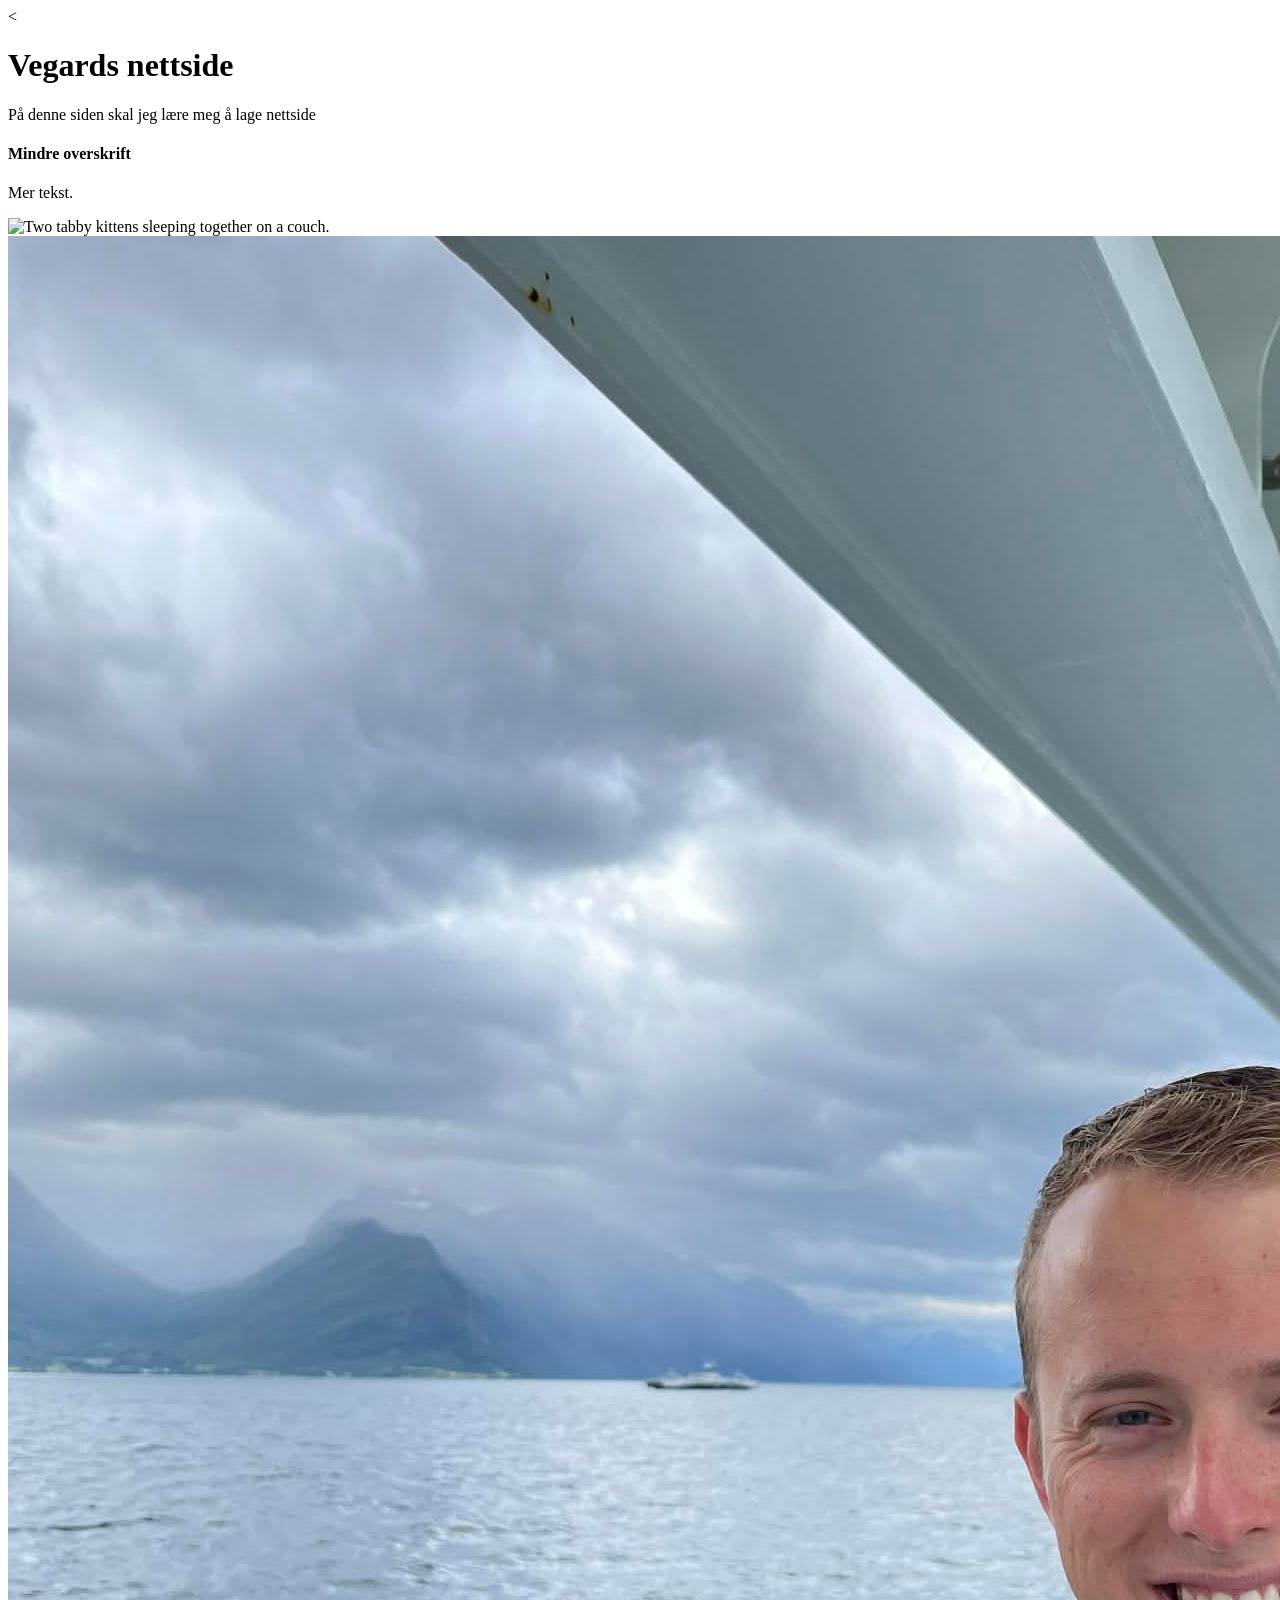
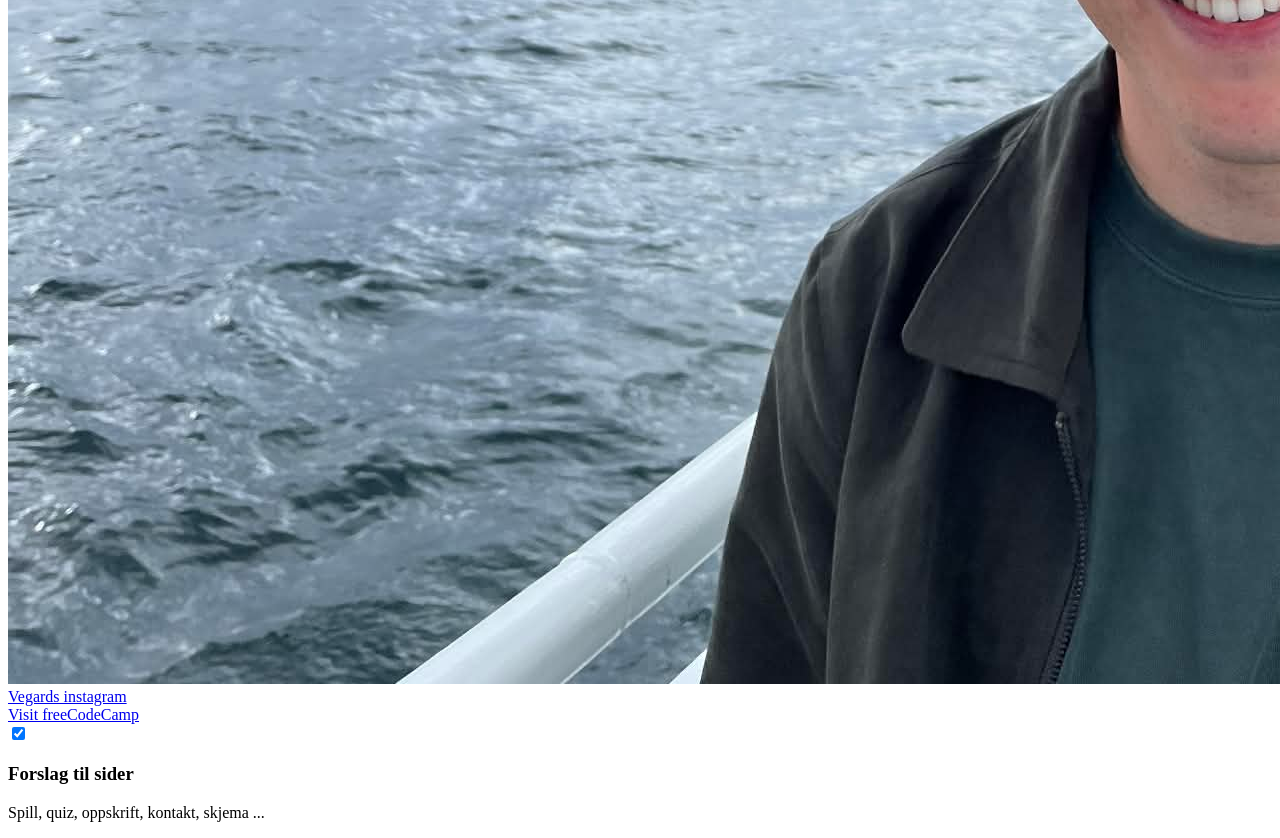
==== index.html @ a7f0895a "Add image of Vegard Aarbø to index.html" ====
<!DOCTYPE html>
<html>
<head>
  <title>Min nettside</title>
  <<link rel="icon" type="image/x-icon" href="/favicon.ico" />
  <link rel="preconnect" href="https://fonts.googleapis.com" />
</head>
<body>
  <h1>Vegards nettside</h1>
  <p>På denne siden skal jeg lære meg å lage nettside</p>
  <h4>Mindre overskrift</h4>
  <p>Mer tekst.</p>
  <img src="https://cdn.freecodecamp.org/curriculum/cat-photo-app/cats.jpg" alt="Two tabby kittens sleeping together on a couch." /> <br>
  <img src= "/Bilde_Vegard_Aarbø.jpg" alt="Bilde av Vegard Aarbø">

  <a href="https://www.instagram.com/vegardaarbo/" target="_blank" >Vegards instagram</a> <br>
  <a href="https://www.freecodecamp.org" target="_blank">Visit freeCodeCamp</a> <br>
  <input type="checkbox" checked> <br>
  <h3>Forslag til sider</h3>
  <p>Spill, quiz, oppskrift, kontakt, skjema ...</p>

  
</body>
</html>
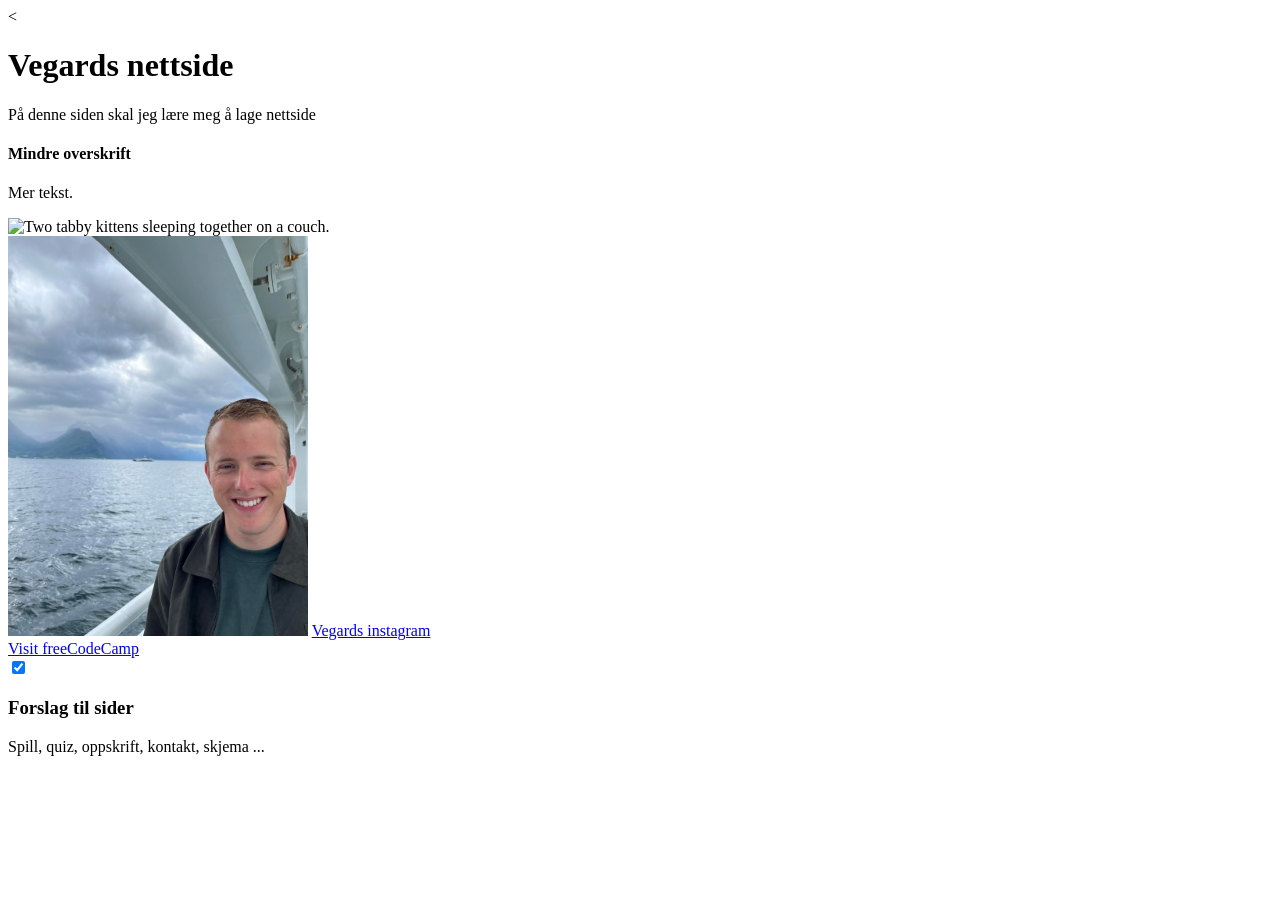
==== commit 44bd92e3: "Update index.html" ====
--- a/index.html
+++ b/index.html
@@ -11,7 +11,7 @@
   <h4>Mindre overskrift</h4>
   <p>Mer tekst.</p>
   <img src="https://cdn.freecodecamp.org/curriculum/cat-photo-app/cats.jpg" alt="Two tabby kittens sleeping together on a couch." /> <br>
-  <img src= "/Bilde_Vegard_Aarbø.jpg" alt="Bilde av Vegard Aarbø">
+  <img src= "/Bilde_Vegard_Aarbø.jpg" alt="Bilde av Vegard Aarbø" width = "300">
 
   <a href="https://www.instagram.com/vegardaarbo/" target="_blank" >Vegards instagram</a> <br>
   <a href="https://www.freecodecamp.org" target="_blank">Visit freeCodeCamp</a> <br>
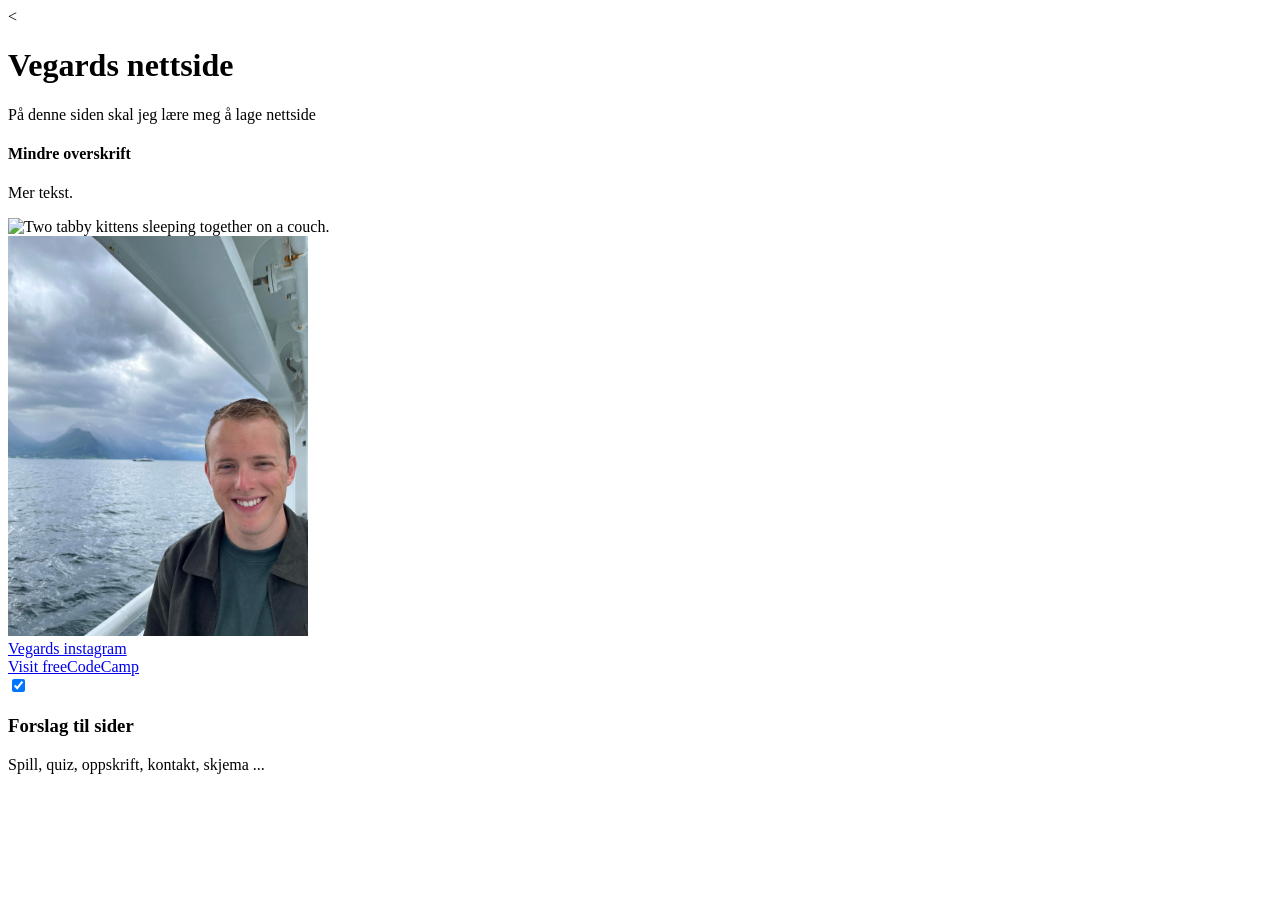
==== commit fea8cf55: "Fix formatting of image tag in index.html" ====
--- a/index.html
+++ b/index.html
@@ -11,7 +11,7 @@
   <h4>Mindre overskrift</h4>
   <p>Mer tekst.</p>
   <img src="https://cdn.freecodecamp.org/curriculum/cat-photo-app/cats.jpg" alt="Two tabby kittens sleeping together on a couch." /> <br>
-  <img src= "/Bilde_Vegard_Aarbø.jpg" alt="Bilde av Vegard Aarbø" width = "300">
+  <img src= "/Bilde_Vegard_Aarbø.jpg" alt="Bilde av Vegard Aarbø" width = "300"> <br>
 
   <a href="https://www.instagram.com/vegardaarbo/" target="_blank" >Vegards instagram</a> <br>
   <a href="https://www.freecodecamp.org" target="_blank">Visit freeCodeCamp</a> <br>
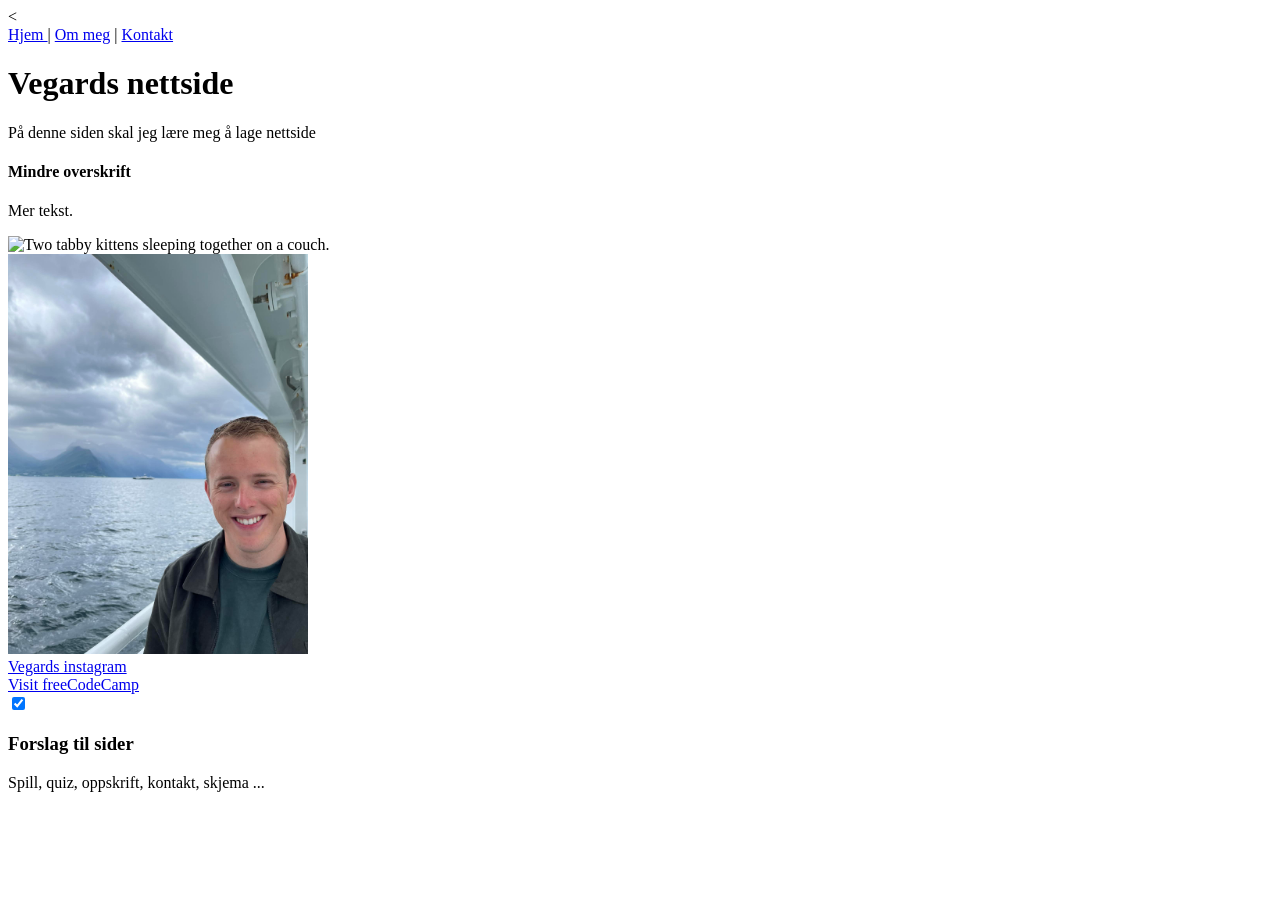
==== commit a79a8a67: "Add navigation links to index.html" ====
--- a/index.html
+++ b/index.html
@@ -6,6 +6,13 @@
   <link rel="preconnect" href="https://fonts.googleapis.com" />
 </head>
 <body>
+  <nav>
+  <a href="index.html">Hjem </a> |
+  <a href="om.html">Om meg</a> |
+  <a href="kontakt.html">Kontakt</a>
+  </nav> 
+  
+  
   <h1>Vegards nettside</h1>
   <p>På denne siden skal jeg lære meg å lage nettside</p>
   <h4>Mindre overskrift</h4>
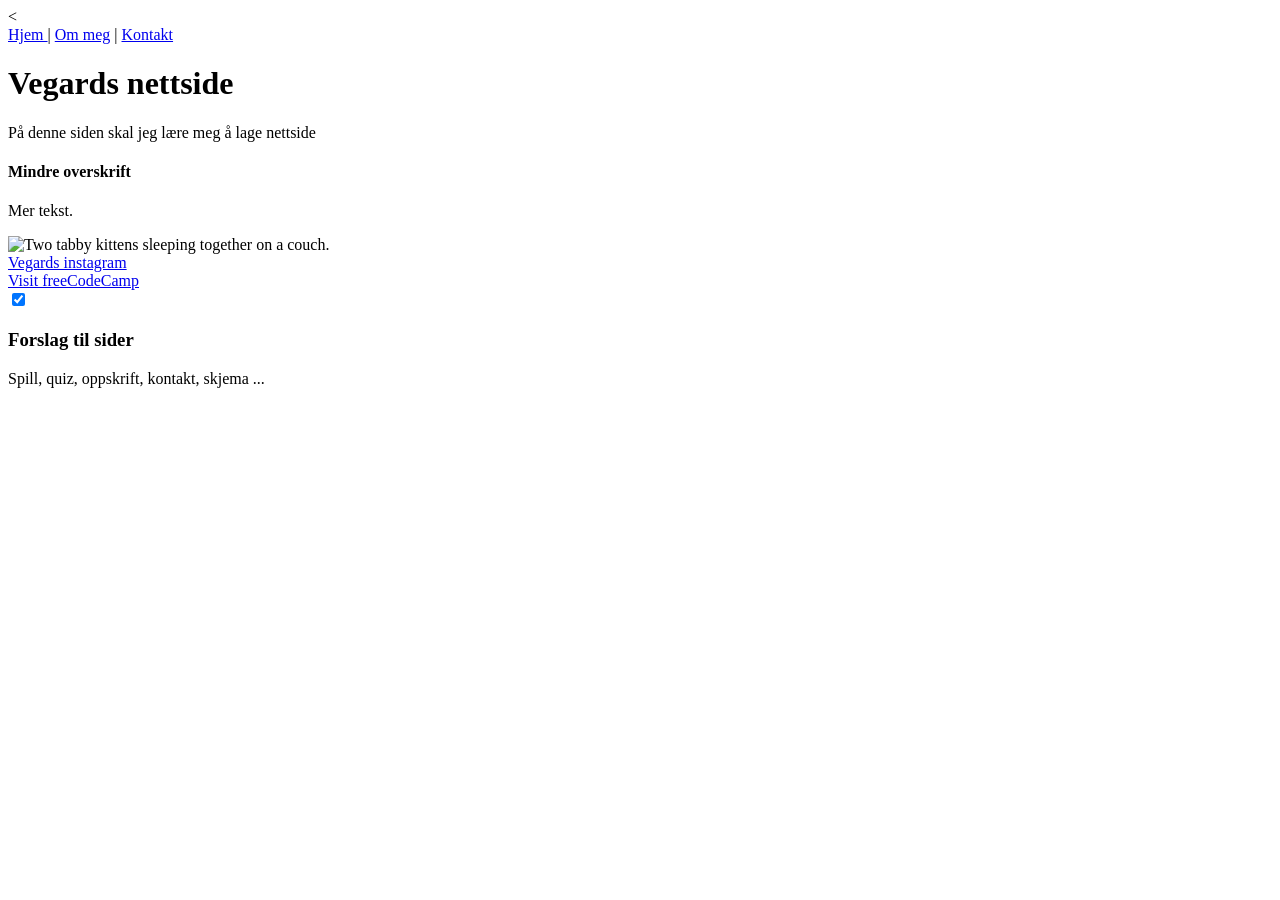
==== commit 8ea13eae: "Remove image of Vegard Aarbø Removed an image of Vegard Aarbø from the page." ====
--- a/index.html
+++ b/index.html
@@ -18,7 +18,7 @@
   <h4>Mindre overskrift</h4>
   <p>Mer tekst.</p>
   <img src="https://cdn.freecodecamp.org/curriculum/cat-photo-app/cats.jpg" alt="Two tabby kittens sleeping together on a couch." /> <br>
-  <img src= "/Bilde_Vegard_Aarbø.jpg" alt="Bilde av Vegard Aarbø" width = "300"> <br>
+
 
   <a href="https://www.instagram.com/vegardaarbo/" target="_blank" >Vegards instagram</a> <br>
   <a href="https://www.freecodecamp.org" target="_blank">Visit freeCodeCamp</a> <br>
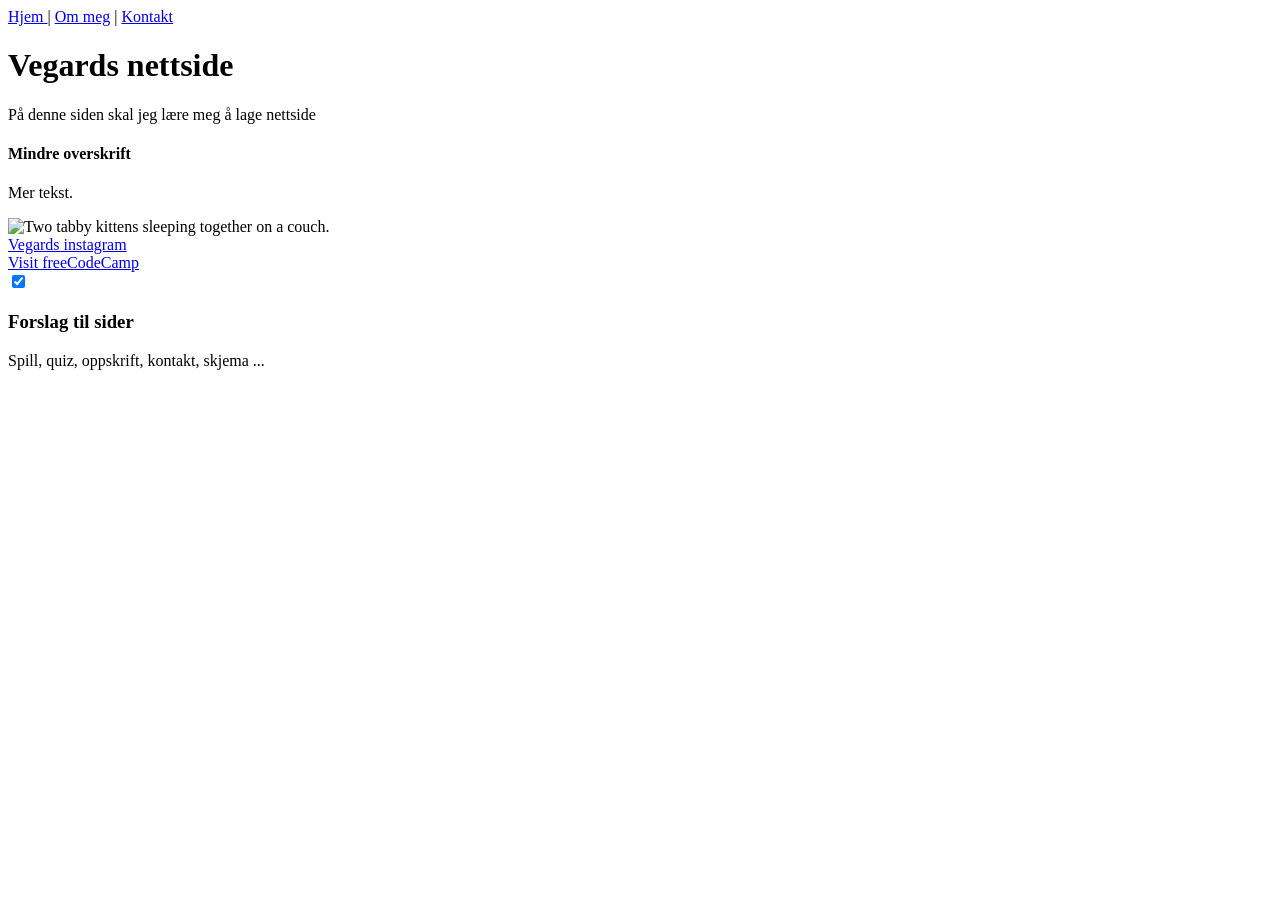
==== commit 9735f156: "Update index.html" ====
--- a/index.html
+++ b/index.html
@@ -2,7 +2,7 @@
 <html>
 <head>
   <title>Min nettside</title>
-  <<link rel="icon" type="image/x-icon" href="/favicon.ico" />
+  <link rel="icon" type="image/x-icon" href="/favicon.ico" />
   <link rel="preconnect" href="https://fonts.googleapis.com" />
 </head>
 <body>
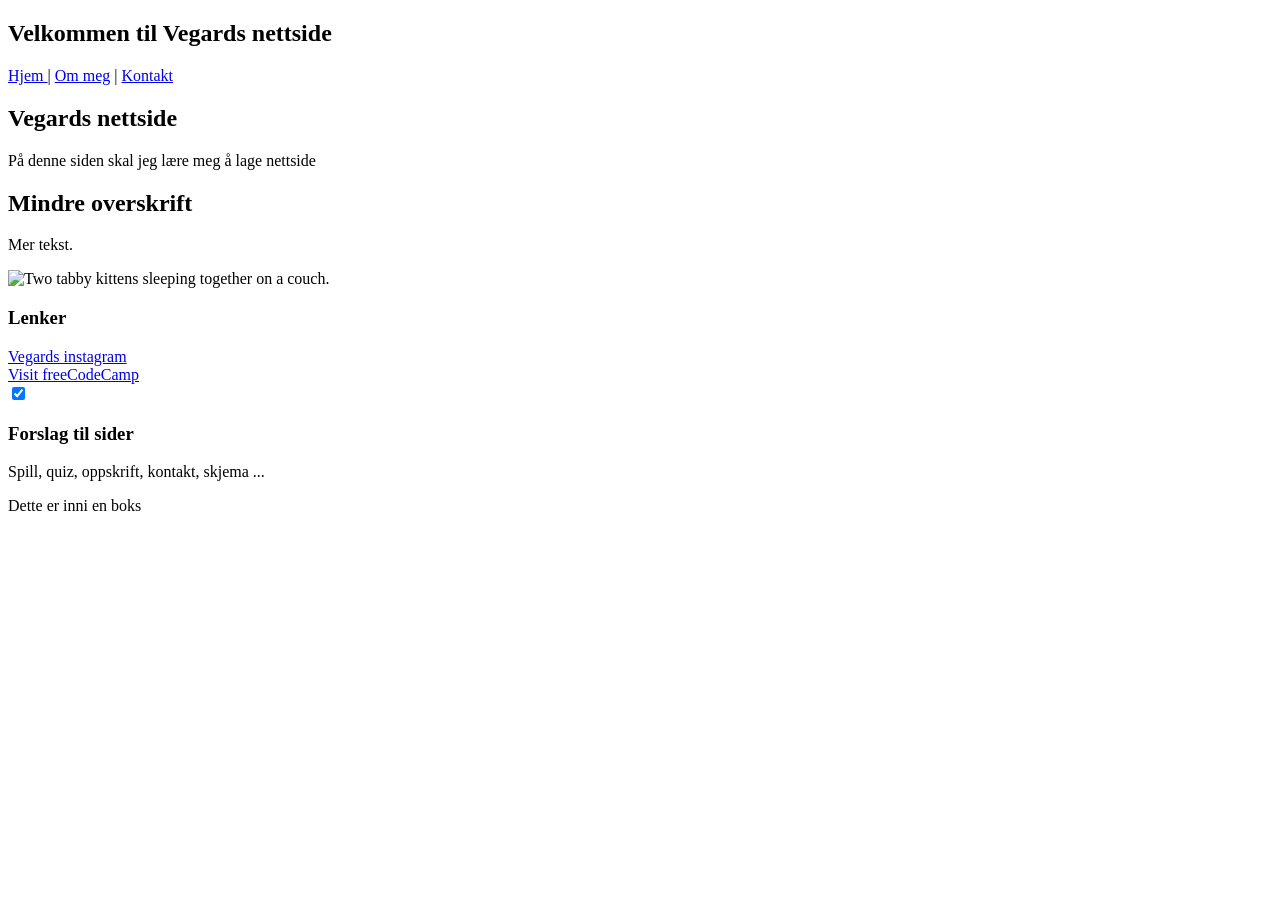
==== commit 299c313b: "Refactor index.html structure and content" ====
--- a/index.html
+++ b/index.html
@@ -1,31 +1,55 @@
 <!DOCTYPE html>
 <html>
 <head>
+  <meta charset="UTF-8" />
+  <meta name="viewport" content="width=device-width, initial-scale=1.0" />
   <title>Min nettside</title>
   <link rel="icon" type="image/x-icon" href="/favicon.ico" />
   <link rel="preconnect" href="https://fonts.googleapis.com" />
+  <link rel="stylesheet" href="stil.css" />
 </head>
+
 <body>
-  <nav>
-  <a href="index.html">Hjem </a> |
-  <a href="om.html">Om meg</a> |
-  <a href="kontakt.html">Kontakt</a>
-  </nav> 
-  
-  
-  <h1>Vegards nettside</h1>
-  <p>På denne siden skal jeg lære meg å lage nettside</p>
-  <h4>Mindre overskrift</h4>
-  <p>Mer tekst.</p>
-  <img src="https://cdn.freecodecamp.org/curriculum/cat-photo-app/cats.jpg" alt="Two tabby kittens sleeping together on a couch." /> <br>
 
+  <section class = "hero">
+    <h1> Velkommen til Vegards nettside </h1>
+  </section>
 
-  <a href="https://www.instagram.com/vegardaarbo/" target="_blank" >Vegards instagram</a> <br>
-  <a href="https://www.freecodecamp.org" target="_blank">Visit freeCodeCamp</a> <br>
-  <input type="checkbox" checked> <br>
-  <h3>Forslag til sider</h3>
-  <p>Spill, quiz, oppskrift, kontakt, skjema ...</p>
+  <section class = "innhold">
 
+    <header>
+      <nav>
+        <a href="index.html">Hjem </a> |
+        <a href="om.html">Om meg</a> |
+        <a href="kontakt.html">Kontakt</a>
+        </nav> 
+      </header>
+      
+      <main>
+      <h1>Vegards nettside</h1>
+      <p>På denne siden skal jeg lære meg å lage nettside</p>
+
+      <h2>Mindre overskrift</h2>
+      <p>Mer tekst.</p>
+      
+      <img src="https://cdn.freecodecamp.org/curriculum/cat-photo-app/cats.jpg" alt="Two tabby kittens sleeping together on a couch." /> 
+      
+      <h3>Lenker </h3>
+      <a href="https://www.instagram.com/vegardaarbo/" target="_blank" >Vegards instagram</a> <br>
+      <a href="https://www.freecodecamp.org" target="_blank">Visit freeCodeCamp</a> <br>
+      
+      <input type="checkbox" checked> 
+
+      <h3>Forslag til sider</h3>
+      <p>Spill, quiz, oppskrift, kontakt, skjema ...</p>
+
+      <div class="boks">
+        <p> Dette er inni en boks </p>
+      </div>
+
+    </main>
+  </section>
   
 </body>
 </html>
+
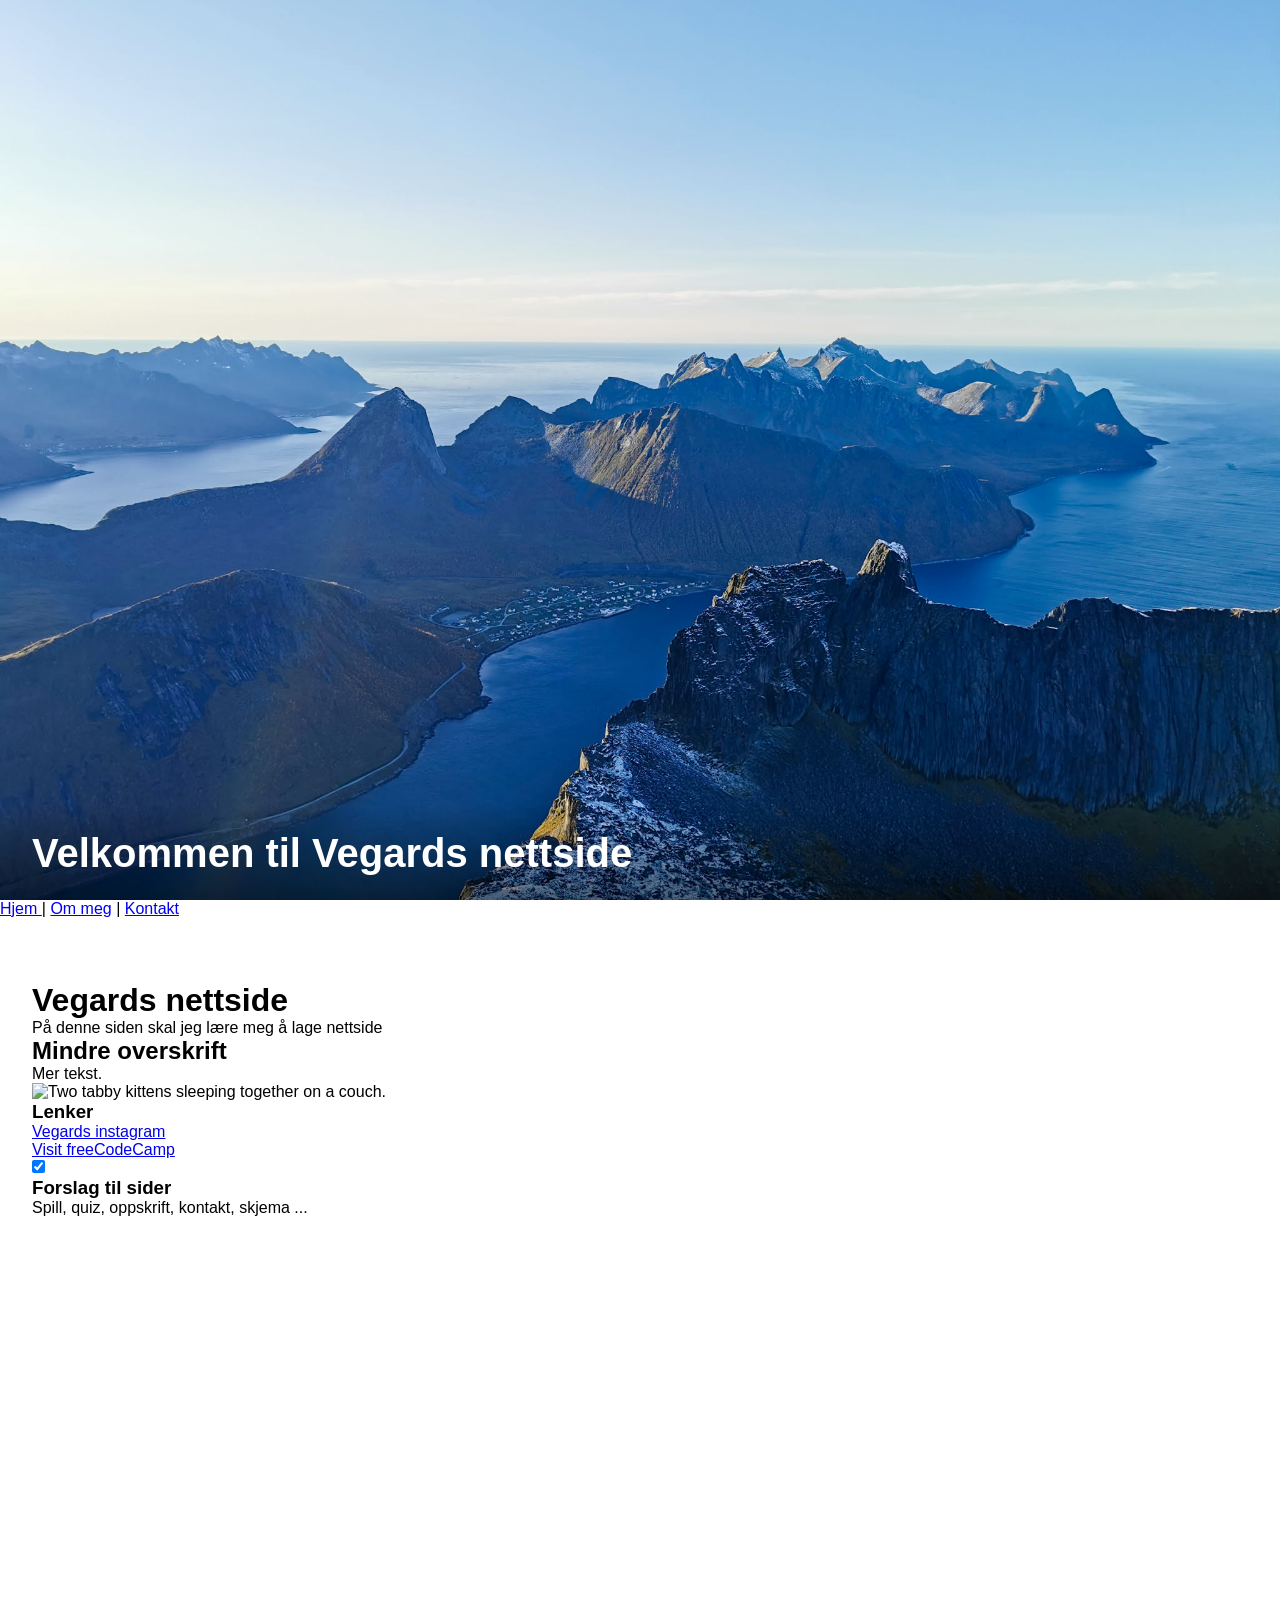
==== commit b1c0bbd0: "Refactor HTML structure and update sections" ====
--- a/index.html
+++ b/index.html
@@ -11,45 +11,42 @@
 
 <body>
 
-  <section class = "hero">
+
+  <div class="hero">
     <h1> Velkommen til Vegards nettside </h1>
-  </section>
+  </div>
 
-  <section class = "innhold">
 
-    <header>
-      <nav>
-        <a href="index.html">Hjem </a> |
-        <a href="om.html">Om meg</a> |
-        <a href="kontakt.html">Kontakt</a>
-        </nav> 
-      </header>
-      
-      <main>
-      <h1>Vegards nettside</h1>
-      <p>På denne siden skal jeg lære meg å lage nettside</p>
 
-      <h2>Mindre overskrift</h2>
-      <p>Mer tekst.</p>
-      
-      <img src="https://cdn.freecodecamp.org/curriculum/cat-photo-app/cats.jpg" alt="Two tabby kittens sleeping together on a couch." /> 
-      
-      <h3>Lenker </h3>
-      <a href="https://www.instagram.com/vegardaarbo/" target="_blank" >Vegards instagram</a> <br>
-      <a href="https://www.freecodecamp.org" target="_blank">Visit freeCodeCamp</a> <br>
-      
-      <input type="checkbox" checked> 
+  <header>
+    <nav>
+      <a href="index.html">Hjem </a> |
+      <a href="om.html">Om meg</a> |
+      <a href="kontakt.html">Kontakt</a>
+      </nav> 
+    </header>
+    
+    <main>
+    <h1>Vegards nettside</h1>
+    <p>På denne siden skal jeg lære meg å lage nettside</p>
 
-      <h3>Forslag til sider</h3>
-      <p>Spill, quiz, oppskrift, kontakt, skjema ...</p>
+    <h2>Mindre overskrift</h2>
+    <p>Mer tekst.</p>
+    
+    <img src="https://cdn.freecodecamp.org/curriculum/cat-photo-app/cats.jpg" alt="Two tabby kittens sleeping together on a couch." /> 
+    
+    <h3>Lenker </h3>
+    <a href="https://www.instagram.com/vegardaarbo/" target="_blank" >Vegards instagram</a> <br>
+    <a href="https://www.freecodecamp.org" target="_blank">Visit freeCodeCamp</a> <br>
+    
+    <input type="checkbox" checked> 
 
-      <div class="boks">
-        <p> Dette er inni en boks </p>
-      </div>
+    <h3>Forslag til sider</h3>
+    <p>Spill, quiz, oppskrift, kontakt, skjema ...</p>
 
-    </main>
-  </section>
+
+  </main>
+
   
 </body>
 </html>
-
--- a/stil.css
+++ b/stil.css
@@ -0,0 +1,35 @@
+* {
+  margin: 0;
+  padding: 0;
+  box-sizing: border-box;
+}
+
+body {
+  font-family: sans-serif;
+}
+
+.hero {
+  position: relative;
+  height: 100vh;
+  background-image: url("senja.jpg");
+  background-size: cover;
+  background-position: center;
+  display: flex;
+  align-items: flex-end;
+}
+
+.hero h1 {
+  position: sticky;
+  bottom: 0;
+  top: 0;
+  width: 100%;
+  padding: 1.5rem 2rem;
+  color: white;
+  font-size: 2.5rem;
+  background: linear-gradient(transparent, rgba(0, 0, 0, 0.5));
+}
+
+main {
+  padding: 4rem 2rem;
+  min-height: 100vh;
+}
